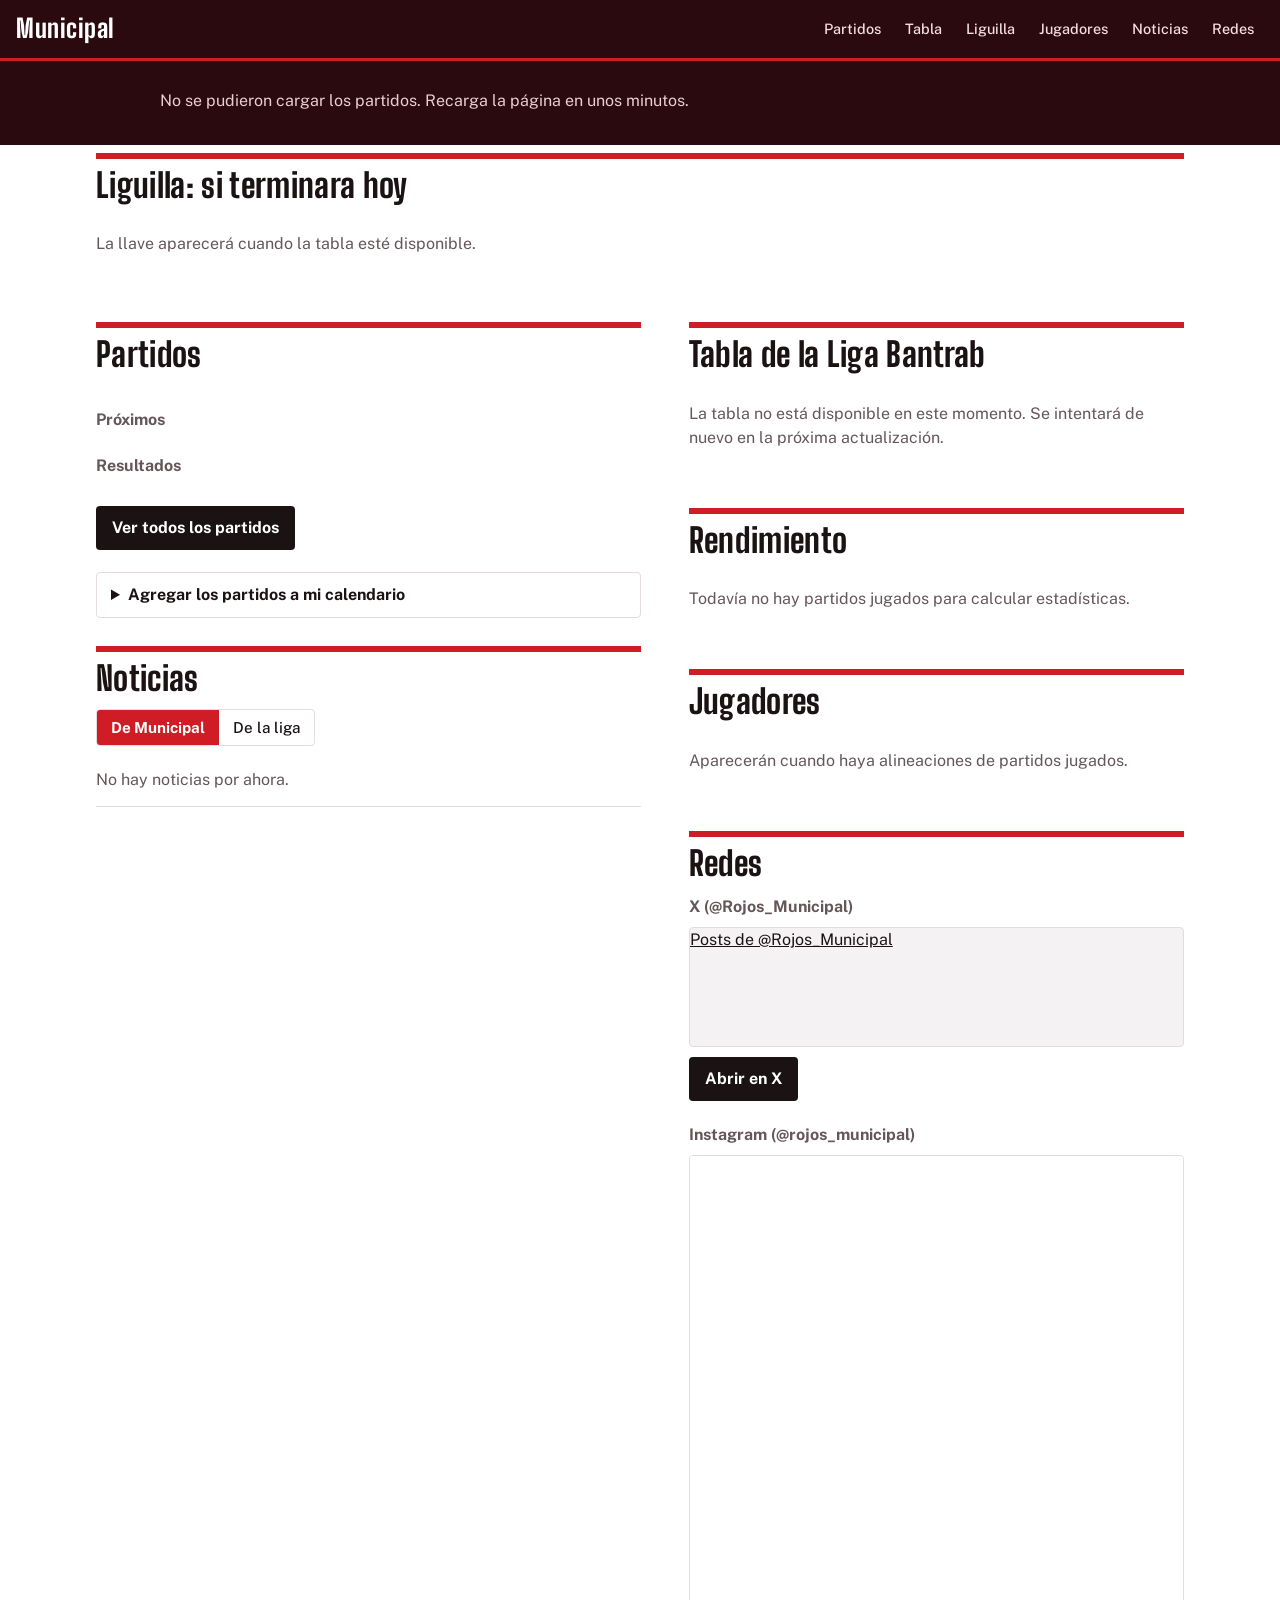
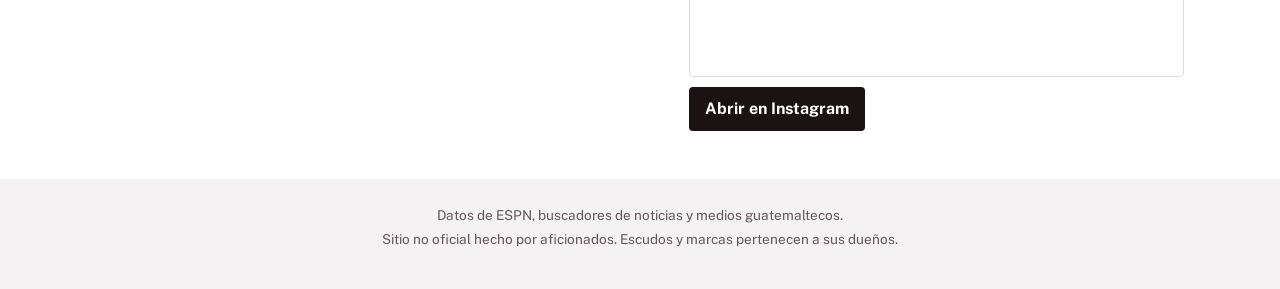
==== site/index.html @ be5800c5 "Tabla y marcadores en vivo desde ESPN en el navegador Co-Authored-By: Claude Sonnet 5.5 <noreply@ant" ====
<!doctype html>
<html lang="es">
<head>
  <meta charset="utf-8">
  <meta name="viewport" content="width=device-width, initial-scale=1">
  <title>Municipal en vivo</title>
  <meta name="description" content="Partidos, resultados, tabla de la Liga Bantrab, noticias y redes de Municipal, en un solo lugar y al día.">
  <meta name="theme-color" content="#2b0a0f">
  <link rel="manifest" href="manifest.webmanifest">
  <link rel="icon" href="icons/icon-192.png" type="image/png">
  <link rel="apple-touch-icon" href="icons/apple-touch-icon.png">
  <meta name="mobile-web-app-capable" content="yes">
  <meta name="apple-mobile-web-app-title" content="Municipal">
  <!--og-->
  <meta property="og:title" content="Municipal en vivo">
  <meta property="og:description" content="Partidos, resultados, tabla de la Liga Bantrab y noticias de Municipal.">
  <!--/og-->
  <link rel="preconnect" href="https://fonts.googleapis.com">
  <link rel="preconnect" href="https://fonts.gstatic.com" crossorigin>
  <link href="https://fonts.googleapis.com/css2?family=Big+Shoulders+Display:wght@600;800&family=Public+Sans:wght@400;500;700&display=swap" rel="stylesheet">
  <link rel="stylesheet" href="styles.css">
</head>
<body>
  <a class="skip" href="#partidos">Saltar al contenido</a>

  <header class="top">
    <a class="brand" href="#marcador">Municipal</a>
    <nav aria-label="Secciones">
      <a href="#partidos">Partidos</a>
      <a href="#tabla">Tabla</a>
      <a href="#liguilla">Liguilla</a>
      <a href="#jugadores">Jugadores</a>
      <a href="#noticias">Noticias</a>
      <a href="#redes">Redes</a>
    </nav>
  </header>

  <main>
    <div id="home">
      <section id="marcador" class="board" aria-label="Marcador" aria-live="polite">
        <div class="board-inner" id="board">
          <p class="board-msg">Cargando el marcador…</p>
        </div>
      </section>

      <section id="liguilla" class="block liguilla" aria-labelledby="h-liguilla">
        <h2 id="h-liguilla">Liguilla: si terminara hoy</h2>
        <div id="liga-box"></div>
      </section>

      <div class="layout">
        <div class="col">
          <section id="partidos" class="block a-partidos" aria-labelledby="h-partidos">
            <h2 id="h-partidos">Partidos</h2>
            <div class="form" id="form" hidden></div>
            <div id="forecast"></div>
            <h3>Próximos</h3>
            <ol class="matches" id="upcoming"></ol>
            <h3>Resultados</h3>
            <ol class="matches" id="results"></ol>
            <p class="actions"><a class="btn" href="#/calendario">Ver todos los partidos</a></p>
            <details class="subscribe">
              <summary>Agregar los partidos a mi calendario</summary>
              <p>Se actualiza solo si un partido cambia de fecha u hora.</p>
              <ul id="subscribe-links"></ul>
            </details>
          </section>

          <section id="noticias" class="block a-noticias" aria-labelledby="h-noticias">
            <h2 id="h-noticias">Noticias</h2>
            <div class="seg" role="tablist" aria-label="Tipo de noticias">
              <button role="tab" id="tab-municipal" aria-selected="true" aria-controls="news-list" data-feed="municipal">De Municipal</button>
              <button role="tab" id="tab-liga" aria-selected="false" aria-controls="news-list" data-feed="liga" tabindex="-1">De la liga</button>
            </div>
            <ul class="news" id="news-list" role="tabpanel" aria-labelledby="tab-municipal"></ul>
            <div id="news-more"></div>
          </section>
        </div>

        <div class="col">
          <section id="tabla" class="block a-tabla" aria-labelledby="h-tabla">
            <h2 id="h-tabla">Tabla de la Liga Bantrab</h2>
            <div id="standings"></div>
          </section>

          <section id="rendimiento" class="block a-rendimiento" aria-labelledby="h-rendimiento">
            <h2 id="h-rendimiento">Rendimiento</h2>
            <div id="perf"></div>
          </section>

          <section id="jugadores" class="block a-jugadores" aria-labelledby="h-jugadores">
            <h2 id="h-jugadores">Jugadores</h2>
            <div id="players"></div>
          </section>

          <section id="redes" class="block a-redes" aria-labelledby="h-redes">
            <h2 id="h-redes">Redes</h2>
            <div class="social" id="social"></div>
          </section>
        </div>
      </div>
    </div>

    <div id="vista-partido" class="match-view" hidden></div>
    <div id="vista-calendario" class="match-view" hidden></div>
  </main>

  <footer class="foot">
    <p id="updated">Datos de ESPN, buscadores de noticias y medios guatemaltecos.</p>
    <p>Sitio no oficial hecho por aficionados. Escudos y marcas pertenecen a sus dueños.</p>
  </footer>

  <noscript><p class="noscript">Este sitio necesita JavaScript para mostrar los partidos y la tabla.</p></noscript>
  <script src="stats.js" defer></script>
  <script src="liguilla.js" defer></script>
  <script src="forecast.js" defer></script>
  <script src="live.js" defer></script>
  <script src="app.js" defer></script>
</body>
</html>
---- site/styles.css ----
/* Municipal en vivo — tokens */
:root {
  --rojo: #d01c24;
  --rojo-texto: #c0161e;
  --vino: #2b0a0f;
  --vino-2: #3d1118;
  --led: #ffb400;
  --bg: #ffffff;
  --surface: #f4f2f2;
  --ink: #1b1214;
  --muted: #655659;
  --line: #e3dbdc;
  --win: #1d7a3e;
  --loss: #b3261e;
  --draw: #6b5c5f;
  --font-display: "Big Shoulders Display", "Arial Narrow", Impact, sans-serif;
  --font-body: "Public Sans", system-ui, -apple-system, "Segoe UI", sans-serif;
  --gutter: 16px;
  --radius: 4px;
  color-scheme: light dark;
}
@media (prefers-color-scheme: dark) {
  :root {
    --rojo-texto: #ff5a62;
    --bg: #150b0d;
    --surface: #231316;
    --ink: #f6eeef;
    --muted: #b8a8ab;
    --line: #3a2a2d;
    --win: #4cc27a;
    --loss: #ff7b73;
    --draw: #b8a8ab;
  }
}

*, *::before, *::after { box-sizing: border-box; }
html { scroll-behavior: smooth; scroll-padding-top: 64px; }
body {
  margin: 0; background: var(--bg); color: var(--ink);
  font: 400 1rem/1.5 var(--font-body);
  -webkit-text-size-adjust: 100%;
}
a { color: inherit; }
:focus-visible { outline: 3px solid var(--led); outline-offset: 2px; }
.skip { position: absolute; left: -999px; top: 0; background: var(--led); color: #000; padding: 8px 12px; z-index: 20; }
.skip:focus { left: 8px; top: 8px; }

/* Barra superior */
.top {
  position: sticky; top: 0; z-index: 10;
  display: flex; align-items: center; justify-content: space-between; gap: 12px;
  padding: 10px var(--gutter);
  background: var(--vino); color: #fff;
  border-bottom: 3px solid var(--rojo);
}
.brand {
  font: 800 1.6rem/1 var(--font-display); letter-spacing: .02em; text-decoration: none;
}
.top nav { display: flex; gap: 4px; overflow-x: auto; }
.top nav a {
  padding: 8px 10px; text-decoration: none; font-weight: 500; font-size: .9rem;
  color: #f3dfe1; border-radius: var(--radius); white-space: nowrap;
}
.top nav a:hover { background: var(--vino-2); color: #fff; }

/* Marcador */
.board { background: var(--vino); color: #fff; padding: 28px var(--gutter) 32px; }
.board-inner { max-width: 960px; margin: 0 auto; }
.board-msg { margin: 0; color: #e8cfd2; }
.status {
  display: flex; justify-content: center; align-items: center; gap: 8px; margin: 0 0 14px;
  font-weight: 700; font-size: .95rem; color: #f3dfe1;
}
.status.live { color: var(--led); }
.status.live::before {
  content: ""; width: 10px; height: 10px; border-radius: 50%; background: var(--led);
  animation: pulse 1.4s ease-in-out infinite;
}
@keyframes pulse { 50% { opacity: .25; } }
.score-row {
  display: grid; grid-template-columns: minmax(0, 1fr) auto minmax(0, 1fr); align-items: center; gap: 10px;
}
.side { display: flex; flex-direction: column; align-items: center; gap: 10px; text-align: center; min-width: 0; }
.side .nm { font: 800 clamp(.92rem, 3.9vw, 1.5rem)/1.05 var(--font-display); letter-spacing: .01em; overflow-wrap: break-word; hyphens: none; text-wrap: balance; }
.badge {
  width: 56px; height: 56px; border-radius: 50%; background: rgba(255,255,255,.1);
  display: grid; place-items: center; overflow: hidden; flex: none;
  font: 800 1.1rem var(--font-display); color: #fff;
}
.badge img { width: 78%; height: 78%; object-fit: contain; }
.digits {
  font: 800 clamp(3rem, 14vw, 6.6rem)/.9 var(--font-display); color: var(--led);
  display: flex; align-items: center; gap: .12em; white-space: nowrap;
  text-shadow: 0 0 18px rgba(255,180,0,.35);
}
.digits .sep { font-size: .6em; opacity: .7; }
.kickoff { text-align: center; color: var(--led); }
.kickoff .hour { font: 800 clamp(1.45rem, 6.4vw, 4.4rem)/.95 var(--font-display); white-space: nowrap; text-shadow: 0 0 18px rgba(255,180,0,.35); }
.kickoff .vs { display: block; margin-top: 6px; font-weight: 700; font-size: .9rem; color: #f3dfe1; }
.where { margin: 18px 0 0; text-align: center; color: #f0d9dc; }
.countdown { margin: 6px 0 0; text-align: center; font: 800 1.5rem/1.1 var(--font-display); letter-spacing: .02em; }
.last {
  margin: 22px 0 0; padding-top: 14px; border-top: 1px solid rgba(255,255,255,.18);
  display: flex; flex-wrap: wrap; align-items: center; justify-content: center; gap: 8px 12px; color: #f0d9dc; font-size: .95rem;
}

/* Layout */
.layout { max-width: 1120px; margin: 0 auto; padding: 8px var(--gutter) 48px; display: grid; gap: 8px 48px; grid-template-columns: minmax(0, 1fr); }
.block { padding-top: 28px; }
.block > h2 {
  margin: 0 0 14px; padding-top: 10px; border-top: 6px solid var(--rojo);
  font: 800 2.1rem/1 var(--font-display); letter-spacing: .01em;
}
.block h3 { margin: 22px 0 6px; font-size: 1rem; font-weight: 700; color: var(--muted); }
.col { display: contents; }
.a-partidos { order: 1; } .a-tabla { order: 2; } .a-jugadores { order: 3; } .a-noticias { order: 4; } .a-redes { order: 5; }
@media (min-width: 960px) {
  .layout { grid-template-columns: minmax(0, 1.1fr) minmax(0, 1fr); align-items: start; }
  .col { display: block; }
}

/* Forma reciente */
.form { display: flex; align-items: center; gap: 6px; margin-bottom: 4px; font-size: .9rem; color: var(--muted); }
.chip {
  display: inline-grid; place-items: center; width: 26px; height: 26px; border-radius: var(--radius);
  font: 800 .95rem/1 var(--font-display); color: #fff; background: var(--draw);
}
.chip.G { background: var(--win); }
.chip.P { background: var(--loss); }
.chip.E { background: var(--draw); }
.board .chip.G { background: #2aa95a; }
.board .chip.P { background: #e5493f; }
@media (prefers-color-scheme: dark) { .chip.G, .chip.P, .chip.E { color: #0f0708; } }

/* Lista de partidos */
.matches { list-style: none; margin: 0; padding: 0; }
.matches li { border-bottom: 1px solid var(--line); }
.m {
  display: grid; grid-template-columns: 4.6rem minmax(0, 1fr) auto; gap: 12px; align-items: center;
  padding: 12px 4px; text-decoration: none;
}
.m:hover { background: var(--surface); }
.when { display: flex; flex-direction: column; font-size: .85rem; color: var(--muted); line-height: 1.25; }
.when .d { font-weight: 700; color: var(--ink); }
.t-row { display: grid; grid-template-columns: 22px minmax(0, 1fr) auto; gap: 8px; align-items: center; padding: 1px 0; }
.t-row .badge { width: 22px; height: 22px; background: var(--surface); color: var(--ink); font-size: .6rem; }
.t-row .n { overflow: hidden; text-overflow: ellipsis; white-space: nowrap; }
.t-row .n.me { font-weight: 700; }
.t-row .s { font: 800 1.15rem/1 var(--font-display); min-width: 1ch; text-align: right; }
.meta { margin-top: 3px; font-size: .8rem; color: var(--muted); }
.flag { color: var(--rojo-texto); font-weight: 700; }
.empty { padding: 14px 0; color: var(--muted); }

/* Calendario */
.subscribe { margin-top: 22px; border: 1px solid var(--line); border-radius: var(--radius); padding: 10px 14px; }
.subscribe summary { cursor: pointer; font-weight: 700; }
.subscribe p { margin: 10px 0 6px; color: var(--muted); font-size: .9rem; }
.subscribe ul { margin: 0; padding-left: 18px; }
.subscribe li { margin: 4px 0; }
.subscribe a { color: var(--rojo-texto); font-weight: 500; }

/* Tabla */
.tablewrap { overflow-x: auto; }
table.std { width: 100%; border-collapse: collapse; font-variant-numeric: tabular-nums; font-size: .95rem; }
.std caption { text-align: left; color: var(--muted); font-size: .85rem; padding-bottom: 6px; }
.std th { text-align: right; font-weight: 700; font-size: .8rem; color: var(--muted); padding: 6px 6px; border-bottom: 2px solid var(--ink); }
.std td { text-align: right; padding: 9px 6px; border-bottom: 1px solid var(--line); }
.std th:nth-child(2), .std td:nth-child(2) { text-align: left; }
.std th:first-child, .std td:first-child { text-align: center; width: 2.2rem; padding-left: 2px; padding-right: 2px; }
.std .team { display: flex; align-items: center; gap: 8px; min-width: 9.5rem; }
.std .team .badge { width: 22px; height: 22px; background: var(--surface); color: var(--ink); font-size: .6rem; }
.std td.pts { font-weight: 800; }
.std tr.me td { background: var(--rojo); color: #fff; font-weight: 700; border-bottom-color: var(--rojo); }
.std tr.me .badge { background: rgba(255,255,255,.2); color: #fff; }
.std .opt { display: none; }
@media (min-width: 520px) { .std .opt { display: table-cell; } }
.stale { margin: 0 0 10px; padding: 8px 10px; background: var(--surface); border-left: 4px solid var(--led); font-size: .9rem; }

/* Noticias */
.seg { display: inline-flex; border: 1px solid var(--line); border-radius: var(--radius); overflow: hidden; margin-bottom: 8px; }
.seg button {
  appearance: none; border: 0; background: transparent; color: var(--ink); cursor: pointer;
  padding: 9px 14px; font: 500 .95rem var(--font-body);
}
.seg button[aria-selected="true"], .seg button[aria-pressed="true"] { background: var(--rojo); color: #fff; font-weight: 700; }
.news { list-style: none; margin: 0; padding: 0; }
.news li { border-bottom: 1px solid var(--line); }
.news a { display: grid; grid-template-columns: minmax(0, 1fr) auto; gap: 14px; padding: 13px 2px; text-decoration: none; }
.news a:hover .hl { text-decoration: underline; text-decoration-color: var(--rojo); text-underline-offset: 3px; }
.news .hl { font-weight: 700; line-height: 1.3; }
.news .sum { margin: 4px 0 0; color: var(--muted); font-size: .9rem; display: -webkit-box; -webkit-line-clamp: 2; -webkit-box-orient: vertical; overflow: hidden; }
.news .src { margin-top: 5px; font-size: .8rem; color: var(--muted); }
.news img { width: 84px; height: 64px; object-fit: cover; border-radius: var(--radius); background: var(--surface); }

/* Redes */
.social { display: grid; gap: 22px; }
.social h3 { margin: 0 0 8px; }
.social .frame { border: 1px solid var(--line); border-radius: var(--radius); background: var(--surface); min-height: 120px; overflow: hidden; }
.social iframe { display: block; width: 100%; height: 520px; border: 0; background: var(--bg); }
.btn {
  display: inline-block; margin-top: 10px; padding: 10px 16px; border-radius: var(--radius);
  background: var(--ink); color: var(--bg); text-decoration: none; font-weight: 700;
}
.btn:hover { background: var(--rojo); color: #fff; }

/* Pie */
.foot { padding: 22px var(--gutter) 36px; background: var(--surface); color: var(--muted); font-size: .85rem; text-align: center; }
.foot p { margin: 4px 0; }
.noscript { padding: 16px; margin: 0; background: var(--led); color: #000; text-align: center; }

@media (max-width: 440px) {
  .brand { font-size: 1.1rem; }
  .top { gap: 8px; }
  .top nav { gap: 0; }
  .top nav a { padding: 8px 4px; font-size: .78rem; }
}
@media (max-width: 380px) {
  .badge { width: 46px; height: 46px; }
  .m { grid-template-columns: 4rem minmax(0, 1fr) auto; gap: 8px; }
}
@media (prefers-reduced-motion: reduce) {
  html { scroll-behavior: auto; }
  .status.live::before { animation: none; }
}

/* Jugadores */
.pl { display: flex; align-items: baseline; gap: 8px; min-width: 9rem; }
.jersey { display: inline-block; min-width: 1.6rem; text-align: right; font: 800 1rem/1 var(--font-display); color: var(--muted); }
.pname { font-weight: 500; }
.ppos { font-size: .75rem; color: var(--muted); }
.std.players caption { padding-bottom: 8px; }
.std.players th:first-child, .std.players td:first-child { text-align: left; width: auto; padding-left: 6px; padding-right: 6px; }
.std.players th:nth-child(2), .std.players td:nth-child(2) { text-align: right; }
.std.players .pname { white-space: nowrap; }
.btn-ghost { background: transparent; color: var(--ink); border: 2px solid var(--ink); cursor: pointer; font: 700 1rem var(--font-body); }
.btn-ghost:hover { background: var(--rojo); border-color: var(--rojo); color: #fff; }
.board-link { margin: 12px 0 0; text-align: center; }
.board-link a { color: var(--led); font-weight: 700; text-underline-offset: 3px; }

/* Página del partido */
.match-view { padding-bottom: 48px; }
.back { display: inline-block; margin: 14px var(--gutter); font-weight: 700; color: var(--rojo-texto); text-underline-offset: 3px; }
.mv-body { max-width: 760px; margin: 0 auto; padding: 8px var(--gutter) 0; }
.pad { padding: 20px var(--gutter); }
.mv-sec { padding-top: 26px; }
.mv-sec > h2 { margin: 0 0 12px; padding-top: 10px; border-top: 6px solid var(--rojo); font: 800 1.8rem/1 var(--font-display); }
.mv-sec h3 { margin: 18px 0 6px; font-size: 1rem; font-weight: 700; color: var(--muted); }
.plain { list-style: none; margin: 0; padding: 0; }
.plain li { padding: 5px 0; display: flex; align-items: baseline; gap: 8px; border-bottom: 1px solid var(--line); }
.plain a { color: var(--rojo-texto); font-weight: 500; }
.rival { display: flex; align-items: center; gap: 12px; margin-bottom: 10px; }
.rival .badge { width: 44px; height: 44px; background: var(--surface); color: var(--ink); }

/* Cronología */
.tl { list-style: none; margin: 0; padding: 0; }
.ev { display: grid; grid-template-columns: minmax(0, 1fr) 3.6rem minmax(0, 1fr); gap: 8px; align-items: start; padding: 9px 0; border-bottom: 1px solid var(--line); }
.ev-min { text-align: center; font: 800 1.05rem/1.2 var(--font-display); color: var(--muted); }
.ev-side.home { text-align: right; }
.ev-body { display: flex; flex-direction: column; gap: 1px; }
.ev-side.home .ev-body { align-items: flex-end; }
.ev-kind { font-size: .8rem; font-weight: 700; color: var(--muted); }
.k-goal .ev-kind, .k-own_goal .ev-kind { color: var(--rojo-texto); }
.k-red .ev-kind { color: var(--loss); }
.ev-who { font-weight: 500; }

/* Estadísticas */
.stats { display: grid; gap: 14px; }
.stat-head { display: flex; justify-content: space-between; font-weight: 700; }
.stat { display: grid; grid-template-columns: 3.4rem minmax(0, 1fr) 3.4rem; gap: 10px; align-items: center; }
.sv { font: 800 1.15rem/1 var(--font-display); }
.stat .sv:last-child { text-align: right; }
.sbar-wrap { display: grid; gap: 4px; text-align: center; }
.sl { font-size: .85rem; color: var(--muted); }
.sbar { display: flex; gap: 3px; height: 8px; }
.sbar span { display: block; height: 100%; border-radius: 2px; min-width: 2px; }
.sb-me { background: var(--rojo); }
.sb-other { background: var(--muted); }

/* Alineaciones */
.lineups { display: grid; gap: 22px; }
@media (min-width: 600px) { .lineups { grid-template-columns: 1fr 1fr; gap: 32px; } }
.lu h3 { margin-top: 0; color: var(--ink); }
.lu details { margin-top: 10px; }
.lu summary { cursor: pointer; font-weight: 700; color: var(--muted); padding: 6px 0; }

/* Rendimiento y calendario completo */
.resumen { margin: 0 0 18px; max-width: 62ch; line-height: 1.6; }
.statgrid { display: grid; grid-template-columns: repeat(2, minmax(0, 1fr)); gap: 0 20px; margin: 0 0 8px; }
.statgrid > div { padding: 10px 0 12px; border-top: 1px solid var(--line); }
.statgrid dt { font-size: .85rem; color: var(--muted); }
.statgrid dd { margin: 3px 0 0; font: 800 1.9rem/1 var(--font-display); }
.statgrid dd small { display: block; margin-top: 4px; font: 400 .8rem/1.2 var(--font-body); color: var(--muted); }
.chips { display: flex; flex-wrap: wrap; gap: 4px; }
.std.split th:first-child, .std.split td:first-child { text-align: left; width: auto; padding-left: 6px; }
.std.split th:nth-child(2), .std.split td:nth-child(2) { text-align: right; }
.filters, #perf > .row { display: grid; gap: 8px; margin: 0 0 14px; }
.row { display: flex; flex-wrap: wrap; align-items: center; gap: 6px 10px; }
.row .lbl { min-width: 6rem; font-size: .85rem; color: var(--muted); }
.row .seg { flex-wrap: wrap; margin-bottom: 0; }
.actions { display: flex; flex-wrap: wrap; gap: 10px; margin: 18px 0 0; }
.cal-title { margin: 8px 0 14px; padding-top: 10px; border-top: 6px solid var(--rojo); font: 800 2.1rem/1 var(--font-display); }
.cal-count { margin: 0 0 4px; color: var(--muted); }
.block h3.month, .mv-body h3.month { margin: 26px 0 4px; font: 800 1.35rem/1 var(--font-display); color: var(--ink); }

/* ---- liguilla ---- */
.std tr.z-dir td:first-child { box-shadow: inset 4px 0 0 var(--led); }
.std tr.z-pre td:first-child { box-shadow: inset 4px 0 0 #8a8f98; }
.std tr.me.z-dir td:first-child, .std tr.me.z-pre td:first-child { box-shadow: inset 4px 0 0 #fff; }
.legend { display: flex; flex-wrap: wrap; gap: .4rem 1rem; margin: .6rem 0 0; font-size: .8rem; }
.legend .lg::before { content: ""; display: inline-block; width: .7rem; height: .7rem; margin-right: .4rem; border-radius: 2px; vertical-align: -1px; background: #8a8f98; }
.legend .lg.dir::before { background: var(--led); }
.liga-intro { margin: 0 0 .75rem; line-height: 1.5; }
.liga-sum { margin: 0 0 1rem; padding-left: 1.1rem; line-height: 1.5; }
.liguilla { max-width: 1120px; margin: 0 auto; padding: 8px var(--gutter) 0; }
.bracket-wrap { overflow-x: auto; scroll-snap-type: x proximity; padding: 4px 2px 12px; margin: 0 -2px; }
.bracket { display: grid; grid-template-columns: repeat(4, minmax(220px, 1fr)); gap: 0 36px; min-width: 960px; }
.br-round { scroll-snap-align: start; display: flex; flex-direction: column; }
.br-round h3 { margin: 0 0 .6rem; font-size: .8rem; letter-spacing: .08em; text-transform: uppercase; opacity: .75; }
.br-ties { flex: 1; display: flex; flex-direction: column; justify-content: space-around; position: relative; gap: 14px; }
.br-round .tie { position: relative; }
.br-round.r0 .tie::after, .br-round.r1 .tie::after { content: ""; position: absolute; top: 50%; left: 100%; width: 18px; border-top: 2px solid rgba(128,128,128,.5); }
.br-round.r0 .tie::after { display: none; }
.br-round.r1 .br-ties::after { content: ""; position: absolute; top: 25%; bottom: 25%; right: -18px; border: 2px solid rgba(128,128,128,.5); border-left: 0; width: 18px; }
.br-round.r2 .tie::before { content: ""; position: absolute; top: 50%; right: 100%; width: 18px; border-top: 2px solid rgba(128,128,128,.5); }
.br-round.r2 .tie::after { content: ""; position: absolute; top: 50%; left: 100%; width: 18px; border-top: 2px solid rgba(128,128,128,.5); }
.br-round.r2 .br-ties, .br-round.r3 .br-ties { justify-content: center; }
.trophy { border: 2px dashed rgba(128,128,128,.5); border-radius: 10px; min-height: 120px; display: grid; place-items: center; gap: .4rem; text-align: center; padding: .8rem; opacity: .6; }
.trophy.has { border: 2px solid var(--led); background: rgba(255,180,0,.12); opacity: 1; }
.trophy.has::before { content: "🏆"; font-size: 1.8rem; }
.br-hint { margin: 0 0 .4rem; font-size: .78rem; opacity: .7; }
@media (min-width: 1000px) { .br-hint { display: none; } .bracket { min-width: 0; } }
.tie { border: 1px solid rgba(128,128,128,.35); border-radius: 8px; padding: .4rem; margin-bottom: .6rem; display: grid; gap: .3rem; }
.lt { display: flex; align-items: center; gap: .5rem; width: 100%; min-height: 44px; padding: .3rem .6rem; border-radius: 6px; border: 1px solid rgba(128,128,128,.35); background: transparent; color: inherit; font: 600 .95rem var(--font-body); text-align: left; cursor: pointer; }
.lt.empty { cursor: default; opacity: .6; font-weight: 400; border-style: dashed; }
.lt:hover:not(.empty) { border-color: var(--rojo); }
.lt.won { background: var(--rojo); border-color: var(--rojo); color: #fff; }
.lt.lost { opacity: .45; text-decoration: line-through; }
.lt.me:not(.won) { border-color: var(--rojo); }
.lt-seed { min-width: 1.4rem; font-weight: 800; opacity: .75; }
.lt-name { overflow-wrap: anywhere; }
.tie-note { margin: .1rem 0 0; font-size: .78rem; opacity: .75; }
.liga-help { font-size: .82rem; opacity: .8; margin: .6rem 0; }
.btn.small { padding: .4rem .8rem; font-size: .85rem; cursor: pointer; border: 0; }
.sit { font-size: .78rem; white-space: normal; }
.sit.direct, .sit.qualified { font-weight: 700; }
.sit.out { opacity: .6; }
.lt .badge { width: 28px; height: 28px; flex: none; font-size: .7rem; }
.team .sit { display: block; font-weight: 400; opacity: .75; }
.team > span { text-align: left; }
.trophy .badge { background: var(--rojo); color: #fff; width: 40px; height: 40px; }

.odds { margin: 1.2rem 0; }
.odds-list { list-style: none; margin: .5rem 0; padding: 0; display: grid; gap: 4px; }
.odds-list li { display: grid; grid-template-columns: minmax(0, 14rem) minmax(0, 1fr) 3rem; gap: 10px; align-items: center; padding: 3px 6px; border-radius: 6px; }
.odds-list li.me { background: rgba(208,28,36,.12); font-weight: 700; }
.o-team { display: flex; align-items: center; gap: 8px; min-width: 0; }
.o-name { overflow: hidden; text-overflow: ellipsis; white-space: nowrap; }
.o-bar { position: relative; height: 12px; border-radius: 6px; background: rgba(128,128,128,.2); overflow: hidden; }
.o-bar span { position: absolute; left: 0; top: 0; bottom: 0; }
.o-q { background: #8a8f98; }
.o-d { background: var(--led); }
.odds-list li.me .o-q { background: #b9565b; }
.o-pct { text-align: right; font-variant-numeric: tabular-nums; font-weight: 700; }
@media (max-width: 440px) { .odds-list li { grid-template-columns: minmax(0, 8.6rem) minmax(0, 1fr) 2.8rem; gap: 6px; } .o-team .badge { display: none; } }
.o-team .badge { width: 24px; height: 24px; flex: none; font-size: .62rem; background: var(--rojo); color: #fff; }
.o-team .badge img { background: #fff; border-radius: 50%; }

.forecast { margin: 0 0 1.2rem; padding: .8rem; border: 1px solid rgba(128,128,128,.35); border-radius: 10px; }
.forecast h3 { margin: 0 0 .5rem; }
.fc-nums { display: flex; justify-content: space-between; gap: .5rem; font-size: .8rem; margin-bottom: .4rem; }
.fc-nums span { display: grid; gap: 1px; }
.fc-nums span:nth-child(2) { text-align: center; }
.fc-nums span:last-child { text-align: right; }
.fc-nums strong { font-size: 1.3rem; font-variant-numeric: tabular-nums; }
.fc-bar { display: flex; height: 12px; border-radius: 6px; overflow: hidden; background: rgba(128,128,128,.2); }
.fc-bar .w, .fc-bar .l { background: #5b6068; }
.fc-bar .me { background: var(--rojo); }
.fc-bar .d { background: #b8bcc4; }
.fc-scores { margin: .6rem 0 0; font-size: .85rem; }
.chip-s { display: inline-block; margin: 0 .3rem .2rem 0; padding: .1rem .5rem; border-radius: 99px; background: rgba(128,128,128,.2); font-variant-numeric: tabular-nums; }
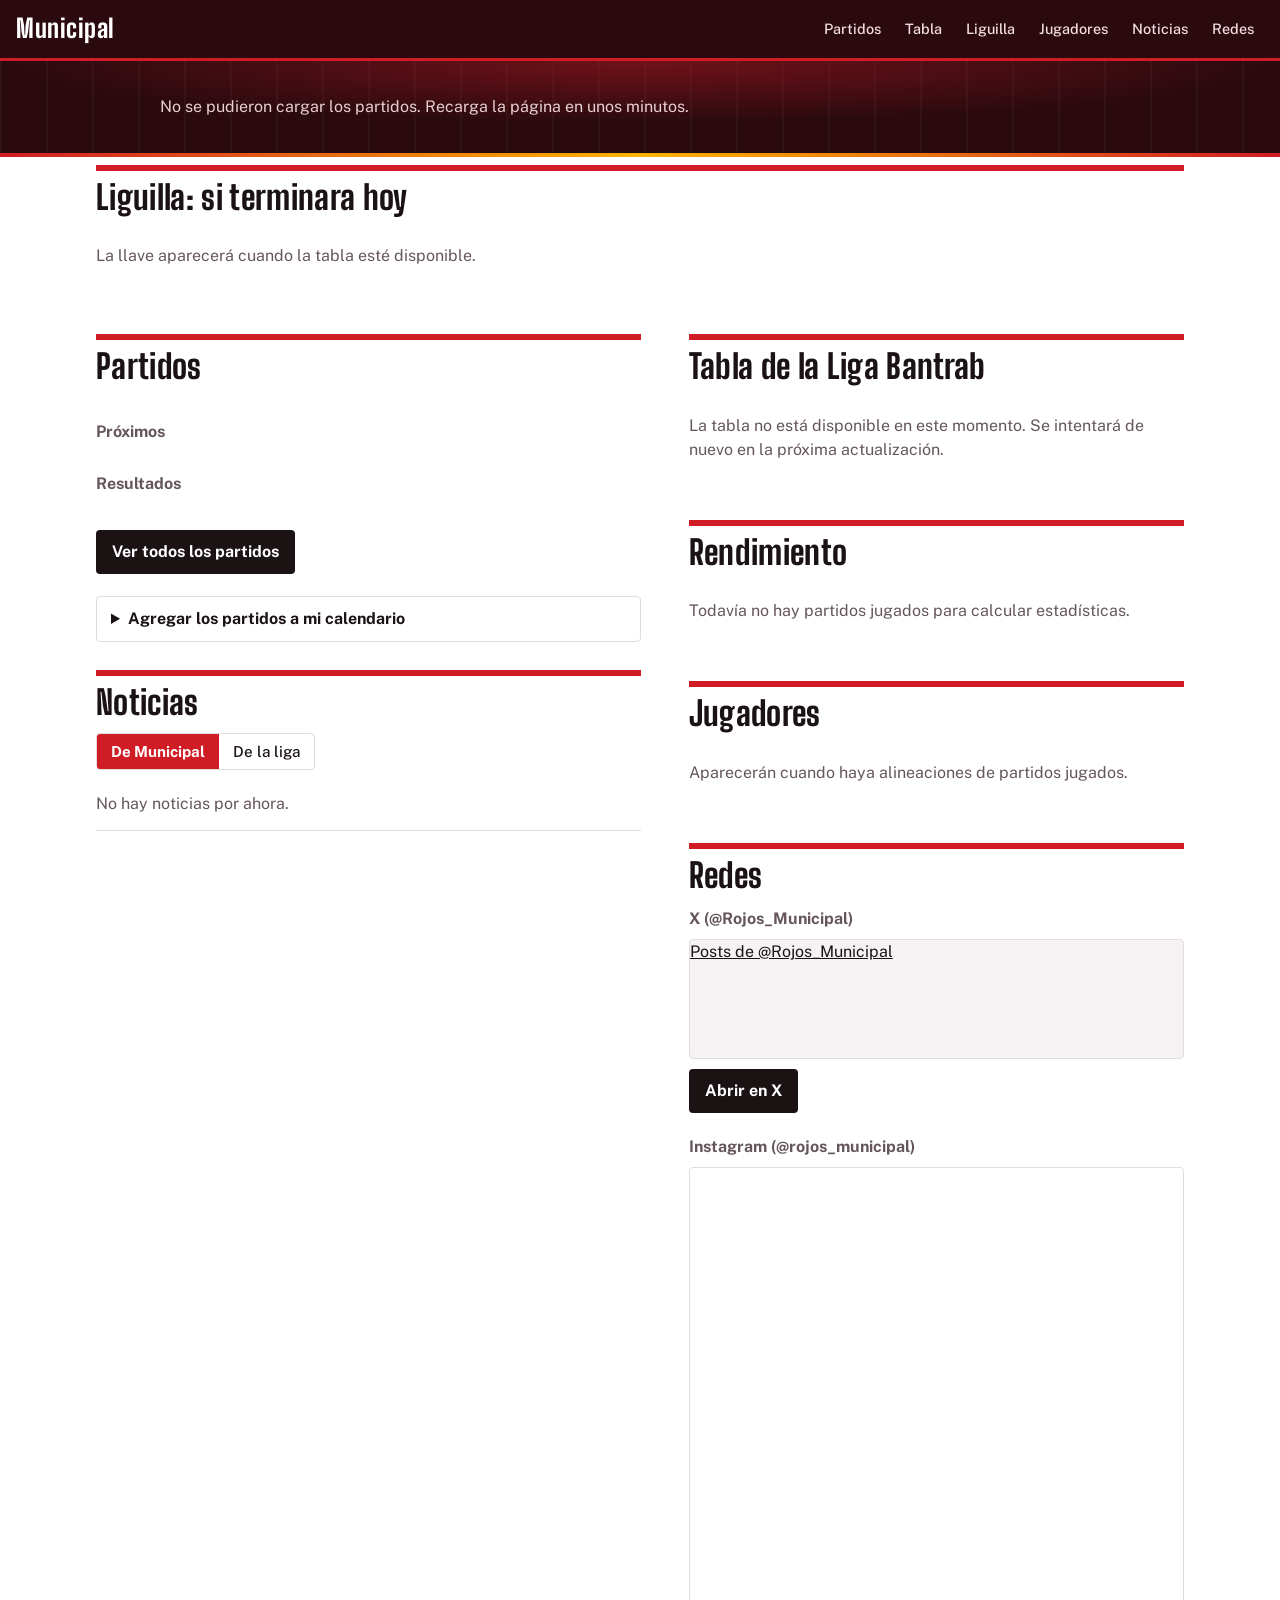
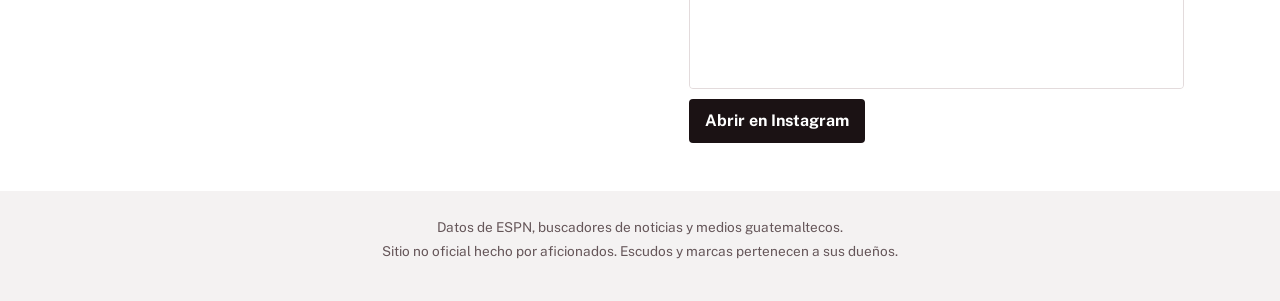
==== commit fa19fddb: "Navegación fija abajo en el celular (Inicio, Partidos, Tabla, Liguilla y Más) Co-Authored-By: Claude" ====
--- a/site/index.html
+++ b/site/index.html
@@ -72,6 +72,7 @@
               <button role="tab" id="tab-municipal" aria-selected="true" aria-controls="news-list" data-feed="municipal">De Municipal</button>
               <button role="tab" id="tab-liga" aria-selected="false" aria-controls="news-list" data-feed="liga" tabindex="-1">De la liga</button>
             </div>
+            <div id="news-topics"></div>
             <ul class="news" id="news-list" role="tabpanel" aria-labelledby="tab-municipal"></ul>
             <div id="news-more"></div>
           </section>
@@ -110,10 +111,28 @@
     <p>Sitio no oficial hecho por aficionados. Escudos y marcas pertenecen a sus dueños.</p>
   </footer>
 
+  <nav class="tabbar" aria-label="Navegación principal">
+    <a href="#marcador" data-tab="marcador"><svg viewBox="0 0 24 24" aria-hidden="true" focusable="false"><path d="M3 11.5 12 4l9 7.5"/><path d="M5.5 10v9.5h13V10"/><path d="M10 19.5v-5h4v5"/></svg><span>Inicio</span></a>
+    <a href="#partidos" data-tab="partidos"><svg viewBox="0 0 24 24" aria-hidden="true" focusable="false"><rect x="3.5" y="5" width="17" height="15" rx="2"/><path d="M3.5 10h17M8 3v4M16 3v4"/></svg><span>Partidos</span></a>
+    <a href="#tabla" data-tab="tabla"><svg viewBox="0 0 24 24" aria-hidden="true" focusable="false"><path d="M4 6h16M4 12h16M4 18h10"/></svg><span>Tabla</span></a>
+    <a href="#liguilla" data-tab="liguilla"><svg viewBox="0 0 24 24" aria-hidden="true" focusable="false"><path d="M7 4h10v5a5 5 0 0 1-10 0V4Z"/><path d="M7 6H4v2a3 3 0 0 0 3 3M17 6h3v2a3 3 0 0 1-3 3M12 14v4M8.5 20h7"/></svg><span>Liguilla</span></a>
+    <button type="button" class="tab-more" data-tab="more" aria-expanded="false" aria-controls="more-menu"><svg viewBox="0 0 24 24" aria-hidden="true" focusable="false"><circle cx="5.5" cy="12" r="1.4"/><circle cx="12" cy="12" r="1.4"/><circle cx="18.5" cy="12" r="1.4"/></svg><span>Más</span></button>
+  </nav>
+  <div class="more-menu" id="more-menu" hidden>
+    <a href="#jugadores">Jugadores</a>
+    <a href="#noticias">Noticias</a>
+    <a href="#rendimiento">Rendimiento</a>
+    <a href="#redes">Redes</a>
+    <a href="#/calendario">Calendario completo</a>
+  </div>
+
   <noscript><p class="noscript">Este sitio necesita JavaScript para mostrar los partidos y la tabla.</p></noscript>
   <script src="stats.js" defer></script>
   <script src="liguilla.js" defer></script>
   <script src="forecast.js" defer></script>
+  <script src="pitch.js" defer></script>
+  <script src="share.js" defer></script>
+  <script src="topics.js" defer></script>
   <script src="live.js" defer></script>
   <script src="app.js" defer></script>
 </body>
--- a/site/styles.css
+++ b/site/styles.css
@@ -11,6 +11,7 @@
   --muted: #655659;
   --line: #e3dbdc;
   --win: #1d7a3e;
+  --s1: #d01c24; --s2: #2a7ab8;
   --loss: #b3261e;
   --draw: #6b5c5f;
   --font-display: "Big Shoulders Display", "Arial Narrow", Impact, sans-serif;
@@ -28,6 +29,7 @@
     --muted: #b8a8ab;
     --line: #3a2a2d;
     --win: #4cc27a;
+    --s1: #e0474e; --s2: #4a95d0;
     --loss: #ff7b73;
     --draw: #b8a8ab;
   }
@@ -224,8 +226,12 @@
 }
 
 /* Jugadores */
-.pl { display: flex; align-items: baseline; gap: 8px; min-width: 9rem; }
-.jersey { display: inline-block; min-width: 1.6rem; text-align: right; font: 800 1rem/1 var(--font-display); color: var(--muted); }
+.pcell { display: flex; align-items: center; gap: 10px; min-width: 9rem; }
+.jersey {
+  display: inline-grid; place-items: center; flex: none; width: 1.9rem; height: 1.9rem; border-radius: 50%;
+  background: var(--surface); font: 800 .95rem/1 var(--font-display); color: var(--ink);
+}
+.jersey:empty { visibility: hidden; }
 .pname { font-weight: 500; }
 .ppos { font-size: .75rem; color: var(--muted); }
 .std.players caption { padding-bottom: 8px; }
@@ -378,3 +384,182 @@
 .fc-bar .d { background: #b8bcc4; }
 .fc-scores { margin: .6rem 0 0; font-size: .85rem; }
 .chip-s { display: inline-block; margin: 0 .3rem .2rem 0; padding: .1rem .5rem; border-radius: 99px; background: rgba(128,128,128,.2); font-variant-numeric: tabular-nums; }
+
+/* ---- carrera a la liguilla ---- */
+.race { margin: 1.4rem 0; }
+.race-chart { position: relative; }
+.race-svg { width: 100%; height: auto; display: block; touch-action: pan-y; }
+.race-svg .grid { stroke: var(--line); stroke-width: 1; }
+.race-svg .tick { fill: var(--muted); font-size: 11px; }
+.race-svg .end-label { fill: var(--ink); font-size: 12px; font-weight: 700; }
+.race-svg .line { fill: none; stroke-width: 2; stroke-linejoin: round; stroke-linecap: round; }
+.race-svg .line.s1 { stroke: var(--s1); }
+.race-svg .line.s2 { stroke: var(--s2); }
+.race-svg .dot { stroke: var(--bg); stroke-width: 2; }
+.race-svg .dot.s1 { fill: var(--s1); } .race-svg .dot.s2 { fill: var(--s2); }
+.race-svg .cross { stroke: var(--muted); stroke-width: 1; stroke-dasharray: 3 3; }
+.race-tip { position: absolute; top: 0; transform: translateX(-50%); display: grid; gap: 2px; padding: .4rem .6rem; font-size: .78rem; background: var(--surface); border: 1px solid var(--line); border-radius: 8px; pointer-events: none; white-space: nowrap; box-shadow: 0 2px 8px rgba(0,0,0,.2); }
+.race-tip[hidden] { display: none; }
+.legend .lg.s1::before { background: var(--s1); } .legend .lg.s2::before { background: var(--s2); }
+.where.tv { margin-top: 6px; font-weight: 700; }
+
+.sched-list { list-style: none; margin: .6rem 0; padding: 0; display: grid; gap: .8rem; }
+.sched-head { display: flex; justify-content: space-between; align-items: center; gap: .5rem; }
+.sched-opps { margin: .3rem 0 0; }
+.sched-list li.me .sched-head strong { color: var(--rojo-texto); }
+.diff { font-size: .75rem; font-weight: 700; padding: .1rem .5rem; border-radius: 99px; border: 1px solid currentColor; }
+.diff.hard { color: var(--loss); } .diff.easy { color: var(--win); } .diff.mid { color: var(--muted); }
+
+.h2h-rec { display: flex; justify-content: space-between; gap: .5rem; margin: .3rem 0; font-size: .82rem; }
+.h2h-rec span { display: grid; gap: 1px; text-align: center; }
+.h2h-rec strong { font-size: 1.4rem; font-variant-numeric: tabular-nums; }
+.std.need { width: max-content; min-width: 100%; }
+.std.need .team { min-width: 8.5rem; }
+.std.need .team > span { text-align: left; line-height: 1.25; }
+.std.need td, .std.need th { padding-left: 6px; padding-right: 6px; white-space: nowrap; }
+.std.need th:first-child, .std.need td:first-child { position: sticky; left: 0; z-index: 1; background: var(--bg); width: 2.4rem; min-width: 2.4rem; }
+.std.need th:nth-child(2), .std.need td:nth-child(2) { position: sticky; left: 2.4rem; z-index: 1; background: var(--bg); text-align: left; box-shadow: 2px 0 0 var(--line); }
+.std.need tr.me td:first-child, .std.need tr.me td:nth-child(2) { background: var(--rojo); }
+.std.need th:last-child, .std.need td:last-child { text-align: left; }
+.std.need td.sit { font-size: .85rem; }
+.std.need .opt { display: table-cell; }
+.scroll-hint { margin: .4rem 0 0; font-size: .78rem; color: var(--muted); }
+@media (max-width: 520px) {
+  .std.need .team { min-width: 0; width: 8.4rem; gap: 6px; }
+  .std.need .team .badge { width: 20px; height: 20px; flex: none; }
+  .std.need td:nth-child(2) { white-space: normal; font-size: .85rem; line-height: 1.2; }
+  .std.need th:first-child, .std.need td:first-child { width: 2rem; min-width: 2rem; }
+  .std.need th:nth-child(2), .std.need td:nth-child(2) { left: 2rem; }
+}
+
+/* ---- alineación en cancha ---- */
+.pitch { position: relative; width: 100%; max-width: 420px; aspect-ratio: 3 / 4; margin: .6rem 0; border-radius: 10px; overflow: hidden;
+  background: repeating-linear-gradient(180deg, #2e7d46 0 12.5%, #34864d 12.5% 25%); border: 2px solid rgba(255,255,255,.7); }
+.pitch .pl-mid { position: absolute; left: 0; right: 0; top: 50%; border-top: 2px solid rgba(255,255,255,.55); }
+.pitch .pl-mid::after { content: ""; position: absolute; left: 50%; top: -28px; width: 56px; height: 56px; margin-left: -28px; border: 2px solid rgba(255,255,255,.55); border-radius: 50%; }
+.pitch .pl-box { position: absolute; left: 25%; right: 25%; height: 15%; border: 2px solid rgba(255,255,255,.55); }
+.pitch .pl-box.box-t { top: -2px; border-top: 0; } .pitch .pl-box.box-b { bottom: -2px; border-bottom: 0; }
+.pl { position: absolute; transform: translate(-50%, 50%); display: grid; justify-items: center; gap: 2px; width: 22%; }
+.pl-dot { display: grid; place-items: center; width: 30px; height: 30px; border-radius: 50%; background: #2b2f36; color: #fff; font-weight: 800; font-size: .8rem; border: 2px solid #fff; }
+.pitch.me .pl-dot { background: var(--rojo); }
+.pl-name { max-width: 100%; padding: 0 4px; border-radius: 4px; background: rgba(0,0,0,.55); color: #fff; font-size: .68rem; line-height: 1.25; text-align: center; overflow: hidden; text-overflow: ellipsis; white-space: nowrap; }
+
+.records { list-style: none; margin: .4rem 0 1rem; padding: 0; display: grid; }
+.records li { display: flex; justify-content: space-between; gap: .75rem; padding: .45rem 0; border-bottom: 1px solid var(--line); font-size: .9rem; }
+.records .rk { color: var(--muted); }
+.records .rv { text-align: right; font-weight: 700; }
+.records .rv a { color: inherit; }
+.btn-wa { background: #1f9d55; border-color: #1f9d55; color: #fff; }
+.btn-wa:hover { filter: brightness(1.08); }
+
+.comm { list-style: none; margin: .6rem 0 0; padding: 0; display: grid; gap: .35rem; font-size: .88rem; }
+.comm li { display: grid; grid-template-columns: 3.2rem 1fr; gap: .5rem; padding-bottom: .35rem; border-bottom: 1px solid var(--line); }
+.comm .ev-min { color: var(--muted); font-variant-numeric: tabular-nums; }
+.comm li.h .ctext { border-left: 3px solid var(--rojo); padding-left: .4rem; }
+
+/* ===== Rediseño: portada de estadio, datos grandes y tarjetas de partido ===== */
+.board {
+  position: relative; isolation: isolate; overflow: hidden;
+  padding: 34px var(--gutter) 38px;
+  background:
+    radial-gradient(70% 90% at 50% 0%, rgba(208,28,36,.42), rgba(208,28,36,0) 70%),
+    repeating-linear-gradient(90deg, rgba(255,255,255,.035) 0 2px, transparent 2px 46px),
+    var(--vino);
+}
+.board::after {  /* franja roja de la "camiseta" al pie */
+  content: ""; position: absolute; inset: auto 0 0 0; height: 4px; z-index: -1;
+  background: linear-gradient(90deg, var(--rojo), var(--led) 50%, var(--rojo));
+}
+.board .status {
+  width: fit-content; margin: 0 auto 22px; padding: 5px 14px;
+  border: 1px solid rgba(255,255,255,.28); border-radius: 999px; background: rgba(0,0,0,.25);
+  font-size: .85rem; letter-spacing: .03em;
+}
+.board .status.live { border-color: var(--led); }
+.board .badge {
+  width: clamp(64px, 20vw, 108px); height: clamp(64px, 20vw, 108px);
+  background: rgba(255,255,255,.96); box-shadow: 0 0 0 4px rgba(255,255,255,.12), 0 10px 28px rgba(0,0,0,.45);
+  color: var(--vino); font-size: clamp(1.4rem, 6vw, 2.2rem);
+}
+.board .side .nm { font-size: clamp(1rem, 4.4vw, 1.9rem); }
+.board .digits, .board .kickoff .hour { text-shadow: 0 0 26px rgba(255,180,0,.5), 0 0 2px rgba(255,180,0,.9); }
+.board .countdown {
+  width: fit-content; margin: 16px auto 0; padding: 6px 16px; border-radius: 6px;
+  background: rgba(0,0,0,.35); color: var(--led); font-size: 1.3rem;
+}
+.board .last { border-top-color: rgba(255,255,255,.14); }
+.streak { display: flex; justify-content: center; align-items: center; gap: 6px; margin: 14px 0 0; color: #f0d9dc; font-size: .9rem; }
+.streak span:first-child { margin-right: 6px; }
+.board .chip { border-radius: 50%; width: 28px; height: 28px; }
+
+/* Datos de la liguilla en grande */
+.tiles { display: grid; grid-template-columns: repeat(2, minmax(0, 1fr)); gap: 10px; margin: 0 0 18px; }
+.tile {
+  display: flex; flex-direction: column; justify-content: center; gap: 2px; padding: 14px 16px;
+  background: var(--surface); border-radius: 12px; border-left: 4px solid var(--rojo);
+}
+.tile.first { grid-column: 1 / -1; background: var(--vino); color: #fff; }
+.tile-l { font-size: .9rem; color: var(--muted); }
+.tile.first .tile-l, .tile.first .tile-s { color: #f0d9dc; }
+.tile-v { font: 800 clamp(2.6rem, 11vw, 3.6rem)/.95 var(--font-display); }
+.tile.first .tile-v { color: var(--led); font-size: clamp(3.4rem, 15vw, 4.8rem); }
+.tile-s { font-size: .9rem; color: var(--muted); }
+.ring-tile { align-items: flex-start; }
+.ring {
+  --p: 0; position: relative; width: 84px; height: 84px; border-radius: 50%; margin-bottom: 6px;
+  background: conic-gradient(var(--rojo) calc(var(--p) * 1%), var(--line) 0);
+  display: grid; place-items: center;
+}
+.ring::before { content: ""; position: absolute; inset: 9px; border-radius: 50%; background: var(--surface); }
+.ring strong { position: relative; font: 800 1.3rem/1 var(--font-display); }
+@media (min-width: 720px) {
+  .tiles { grid-template-columns: 1.5fr repeat(4, minmax(0, 1fr)); }
+  .tile.first { grid-column: auto; }
+  .tile.first .tile-v { font-size: 4.2rem; }
+}
+.liga-more { margin: 0 0 14px; }
+.liga-more summary { cursor: pointer; font-weight: 700; padding: 6px 0; }
+
+/* Tarjetas de partido */
+.matches { display: grid; gap: 10px; }
+.matches li { border: 0; }
+.m {
+  background: var(--surface); border-radius: 12px; border-left: 5px solid var(--line);
+  padding: 12px 14px; transition: transform .12s ease, box-shadow .12s ease;
+}
+.m:hover { background: var(--surface); transform: translateY(-1px); box-shadow: 0 6px 18px rgba(0,0,0,.14); }
+.m.r-G { border-left-color: var(--win); }
+.m.r-P { border-left-color: var(--loss); }
+.m.r-E { border-left-color: var(--draw); }
+.m.live { border-left-color: var(--led); }
+.m .badge { width: 28px; height: 28px; background: var(--bg); }
+.m .t-row { grid-template-columns: 28px minmax(0, 1fr) auto; padding: 3px 0; }
+.m .t-row .s { font-size: 1.6rem; }
+.m .chip { border-radius: 50%; }
+@media (prefers-reduced-motion: reduce) { .m { transition: none; } .m:hover { transform: none; } }
+
+/* ===== Navegación fija abajo en el celular ===== */
+.tabbar, .more-menu { display: none; }
+@media (max-width: 720px) {
+  .top nav { display: none; }
+  body { padding-bottom: calc(60px + env(safe-area-inset-bottom)); }
+  .tabbar {
+    position: fixed; inset: auto 0 0 0; z-index: 30; display: grid; grid-template-columns: repeat(5, minmax(0, 1fr));
+    padding-bottom: env(safe-area-inset-bottom); background: var(--vino); border-top: 3px solid var(--rojo);
+  }
+  .tabbar a, .tabbar button {
+    display: flex; flex-direction: column; align-items: center; justify-content: center; gap: 3px; min-height: 56px; padding: 6px 2px;
+    background: none; border: 0; color: #e8cfd2; font: 600 .72rem/1 var(--font-body); text-decoration: none; cursor: pointer;
+  }
+  .tabbar svg { width: 24px; height: 24px; fill: none; stroke: currentColor; stroke-width: 1.8; stroke-linecap: round; stroke-linejoin: round; }
+  .tabbar [aria-current="true"], .tabbar [aria-expanded="true"] { color: var(--led); }
+  .tabbar [aria-current="true"] svg { stroke-width: 2.3; }
+  .tabbar:has(.tab-more[aria-expanded="true"]) [aria-current="true"]:not(.tab-more) { color: #e8cfd2; }
+  .more-menu {
+    position: fixed; right: 8px; bottom: calc(66px + env(safe-area-inset-bottom)); z-index: 31; display: grid; min-width: 210px; padding: 6px;
+    background: var(--surface); border: 1px solid var(--line); border-radius: 12px; box-shadow: 0 10px 30px rgba(0,0,0,.35);
+  }
+  .more-menu[hidden] { display: none; }
+  .more-menu a { padding: 13px 14px; border-radius: 8px; font-weight: 600; text-decoration: none; }
+  .more-menu a:active, .more-menu a:hover { background: var(--bg); }
+}
